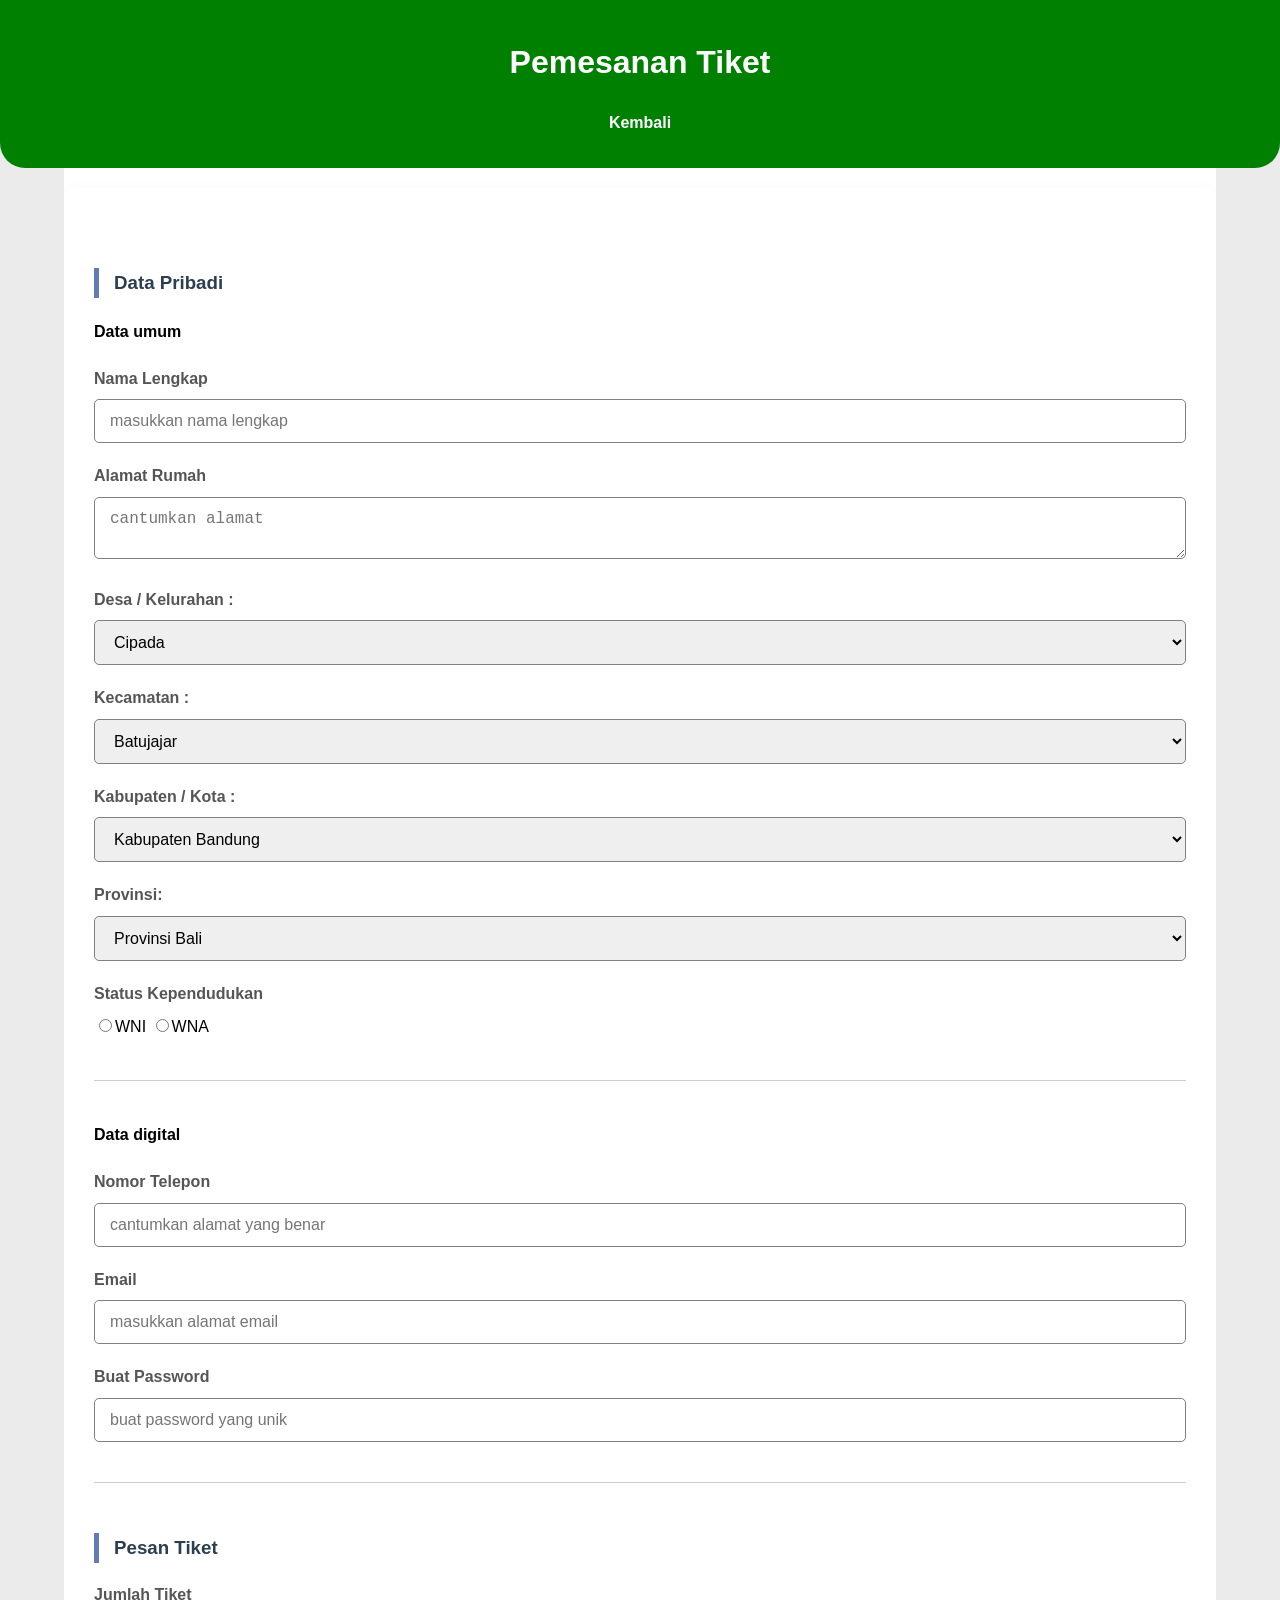
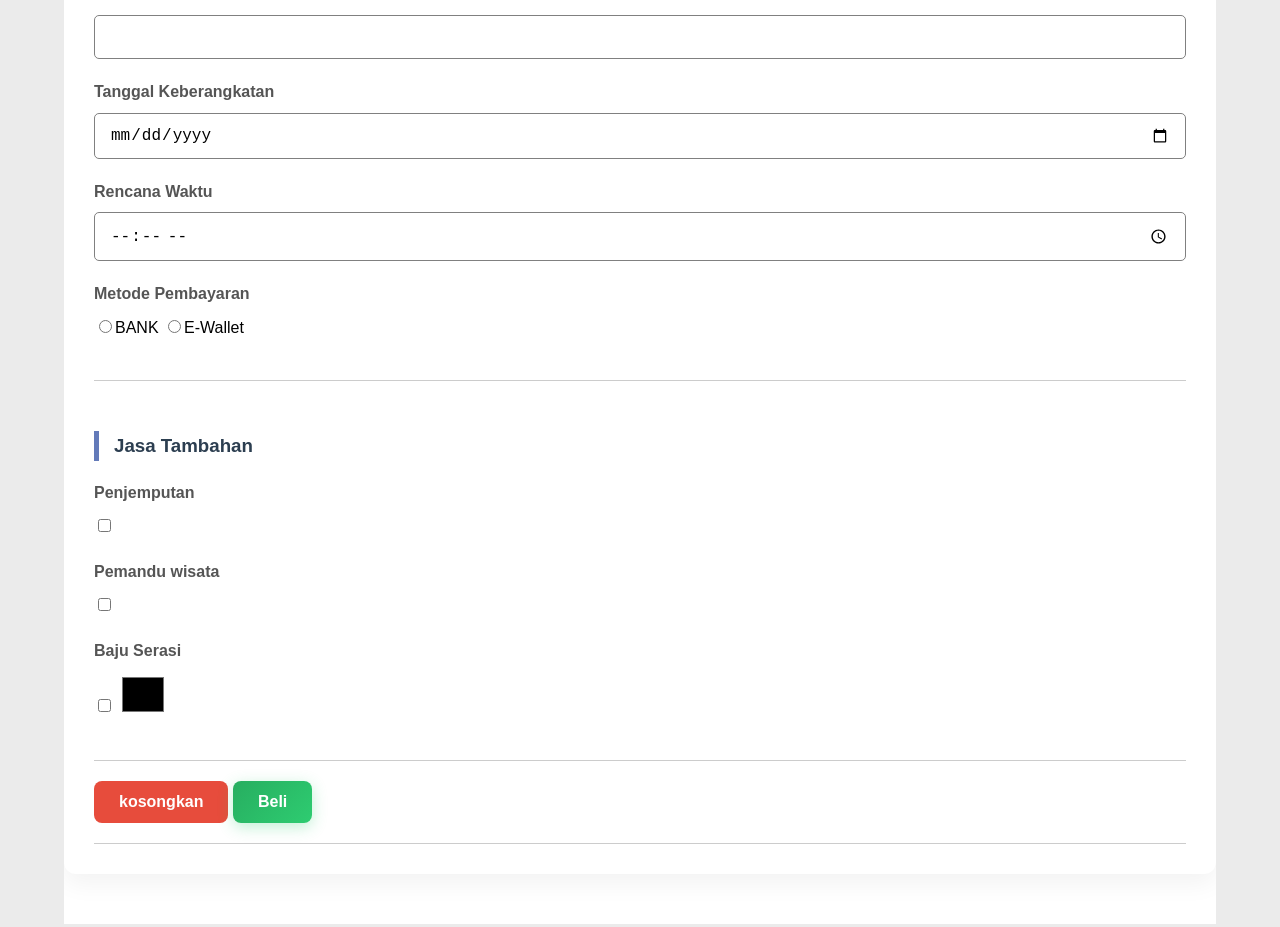
==== pemesanan.html @ 417be09e "Menambahkan file" ====
<!DOCTYPE html>
<html lang="en">
<head>
  <meta charset="UTF-8">
  <meta name="viewport" content="width=device-width, initial-scale=1.0">
  <meta http-equiv="X-UA-Compatible" content="ie=edge">
  <title>Pemesanan Tiket</title>
  <link rel="stylesheet" href="style.css">
</head>
<body>
  <header>
    <h1>Pemesanan Tiket</h1>
    <nav>
      <ul>
        <li><a href="index.html">Kembali</a></li>
      </ul>
    </nav>
  </header>
  <main class="container">
    <form id="orderForm">
      <section>
        <h3>Data Pribadi</h3>
        <h4>Data umum</h4>
        <div class="form-group">
          <label>Nama Lengkap</label>
          <input type="text" id="nama" name="nama" placeholder="masukkan nama lengkap">
        </div>
        
        <div class="form-group">
          <label>Alamat Rumah</label>
          <textarea id="alamat" name="alamat" placeholder="cantumkan alamat"></textarea>
        </div>
        
        <div class="form-group">
          <label for="desa">Desa / Kelurahan :</label>
          <select name="desa" id="desa">
            <option value="Cipada">Cipada</option>
            <option value="Jambudipa">Jambudipa</option>
            <option value="Kertawangi">Kertawangi</option>
            <option value="Padaasih">Padaasih</option>
            <option value="Pasirhalang">Pasirhalang</option>
            <option value="Pasirlangu">Pasirlangu</option>
            <option value="Sadangmekar">Sadangmekar</option>
            <option value="Tugumukti">Tugumukti</option>
          </select>
        </div>
        <div class="form-group">
          <label for="kecamatan">Kecamatan :</label>
          <select name="kecamatan" id="kecamatan">
            <option value="Batujajar">Batujajar</option>
            <option value="Cihampelas">Cihampelas</option>
            <option value="Cikalongwetan">Cikalongwetan</option>
            <option value="Cililin">Cililin</option>
            <option value="Cipatat">Cipatat</option>
            <option value="Cipeundeuy">Cipeundeuy</option>
            <option value="Cipongkor">Cipongkor</option>
            <option value="Cisarua">Cisarua</option>
          </select>
        </div>
        <div class="form-group">
          <label for="kab">Kabupaten / Kota :</label>
          <select name="kab" id="kab">
            <option value="Kabupaten Bandung">Kabupaten Bandung</option>
            <option value="Kabupaten Bandung Barat">Kabupaten Bandung Barat</option>
            <option value="Kabupaten Bogor">Kabupaten Bogor</option>
            <option value="Kabupaten Bekasi">Kabupaten Bekasi</option>
            <option value="Kabupaten Cianjur">Kabupaten Cianjur</option>
            <option value="Kota Bandung">Kota Bandung</option>
            <option value="Kota Banjar">Kota Banjar</option>
            <option value="Kota Bogor">Kota Bogor</option>
            <option value="Kota Bekasi">Kota Bekasi</option>
            <option value="Kota Cimahi">Kota Cimahi</option>
          </select>
        </div>
        <div class="form-group">
          <label for="prov">Provinsi:</label>
          <select name="prov" id="prov">
            <option value="Provinsi Bali">Provinsi Bali</option>
            <option value="Provinsi Banten">Provinsi Banten</option>
            <option value="Provinsi DI Yogyakarta">Provinsi DI Yogyakarta</option>
            <option value="Provinsi DKI Jakarta">Provinsi DKI Jakarta</option>
            <option value="Provinsi Lampung">Provinsi Lampung</option>
            <option value="Provinsi Jawa Barat">Provinsi Jawa Barat</option>
            <option value="Provinsi Jawa Tengah">Provinsi Jawa Tengah</option>
            <option value="Provinsi Jawa Timur">Provinsi Jawa Timur</option>
          </select>
        </div>
        
        <div class="form-group">
          <label>Status Kependudukan</label>
          <input type="radio" id="status" name="status">WNI
          <input type="radio" id="status" name="status">WNA
        </div>
      </section>
      
      <section>
        <h4>Data digital</h4>
        <div class="form-group">
          <label>Nomor Telepon</label>
          <input type="tel" id="telepon" name="telepon" placeholder="cantumkan alamat yang benar" required>
        </div>
        
        <div class="form-group">
          <label>Email</label>
          <input type="email" id="email" name="email" placeholder="masukkan alamat email" required>
        </div>
        
        <div class="form-group">
          <label>Buat Password</label>
          <input type="password" id="pass" name="pass" placeholder="buat password yang unik" required>
        </div>
      </section>
      
      <section>
        <h3>Pesan Tiket</h3>
        <div class="form-group">
          <label>Jumlah Tiket</label>
          <input type="number" id="jumlah" name="jumlah" min="1" max="1500">
        </div>
        
        <div class="form-group">
          <label>Tanggal Keberangkatan</label>
          <input type="date" id="tanggal" name="tanggal">
        </div>
        
        <div class="form-group">
          <label>Rencana Waktu</label>
          <input type="time" id="waktu" name="waktu">
        </div>
        
        <div class="form-group">
          <label>Metode Pembayaran</label>
          <input type="radio" id="pembayaran" value="bank">BANK
          <input type="radio" id="pembayaran" value="e-wallet">E-Wallet
        </div>
      </section>
      
      <section>
          <h3>Jasa Tambahan</h3>
          <div class="form-group">
            <label>Penjemputan</label>
            <input type="checkbox" name="addon" value="jemput">
          </div>
          
          <div class="form-group">
            <label>Pemandu wisata</label>
            <input type="checkbox" name="addon" value="pemandu">
          </div>
          
          <div class="form-group">
            <label>Baju Serasi</label>
            <input type="checkbox" name="addon" value="warna_baju">
            <input type="color">
          </div>
      </section>
      
      <section>
        <div>
          <input type="reset" value="kosongkan">
          <input type="submit" value="Beli">
        </div>
      </section>
    </form>
    
    <div id="result" style="margin-top: 20px; padding: 15px; background: #A8FBD3; display: none;">
        <h3>Data Berhasil Disimpan!</h3>
        <p id="displayData"></p>
    </div>
  </main>
  
  <script>
    document.getElementById('orderForm').addEventListener('submit', function(event) {
        event.preventDefault(); // Mencegah reload halaman

        // 1. Mengambil data menggunakan FormData
        const formData = new FormData(this);
        const dataObj = {};

        // Penanganan khusus untuk checkbox (karena bisa pilih lebih dari satu)
        const addons = formData.getAll('addon');

        // 2. Memproses data menjadi Object agar mudah disimpan
        formData.forEach((value, key) => {
            // Jika kuncinya adalah 'addon', kita masukkan array yang sudah diproses di atas
            if (key === 'addon') {
                dataObj[key] = addons;
            } else if (value instanceof File) {
                dataObj[key] = value.name ? value.name : "Tidak ada file";
            } else {
                dataObj[key] = value;
            }
        });

        // 3. Menyimpan ke LocalStorage (Simulasi Database di Browser)
        // Data ini akan tetap ada meskipun browser ditutup
        localStorage.setItem('pesananTerakhir', JSON.stringify(dataObj));

        // 4. Membuat tampilan output yang lebih cantik
        let outputHtml = '<ul style="list-style: none; padding: 0;">';
        for (const [key, value] of Object.entries(dataObj)) {

            const label = key.replace('_', ' ').toUpperCase();
            outputHtml += `<li style="margin-bottom: 5px; border-bottom: 1px solid grey; padding-bottom: 5px;">
                            <strong>${label}:</strong> ${Array.isArray(value) ? value.join(', ') : value}
                          </li>`;
        }
        outputHtml += '</ul>';
        
        const resultDiv = document.getElementById('result');
        const displayData = document.getElementById('displayData');

        displayData.innerHTML = outputHtml;
        resultDiv.style.display = 'block';

        resultDiv.scrollIntoView({ behavior: 'smooth' });

        alert("Halo " + dataObj.nama + ", data pesanan Anda telah disimpan di sistem lokal!");
    });

    window.addEventListener('load', () => {
        const savedData = localStorage.getItem('pesananTerakhir');
        if (savedData) {
            console.log("Data pesanan terakhir ditemukan:", JSON.parse(savedData));
        }
    });
  </script>
</body>
</html>
---- style.css ----
body {
  font-family: 'Segoe UI', Tahoma, Geneva, Verdana, sans-serif;
  margin: 0;
  line-height: 1.6;
  color: #000;
  background: #EBEBEB;
}

header {
  background: #008000;
  color: white;
  padding: 1rem 0;
  text-align: center;
  border-bottom-left-radius: 25px;
  border-bottom-right-radius: 25px;
}

nav ul {
  list-style: none;
  padding: 0;
}

nav ul li {
  display: inline;
  margin: 0 15px;
}

nav ul li a {
  color: white;
  text-decoration: none;
  font-weight: bold;
}

p {
  margin: 15px;
}
h2 {
  margin: 20px;
}

.container {
  width: 90%;
  margin: auto;
  overflow: hidden;
  padding: 20px 0;
  background: white;
}

section {
  padding: 20px 0;
  border-bottom: 1px solid #ccc;
}

.gallery img {
  width: 95%;
  max-width: 400px;
  height: auto;
  border-radius: 8px;
  margin: 10px;
}

table {
  width: 100%;
  border-collapse: collapse;
  margin: 20px 0;
}
table, th, td {
  border: 1px solid #808080;
  padding: 12px;
  text-align: left;
}
th {
  background-color: #C0C0C0;
}

footer {
  background: #008000;
  color: white;
  text-align: center;
  padding: 20px 0;
  margin-top: 20px;
  border-top-left-radius: 25px;
  border-top-right-radius: 25px;
}

@media (max-width: 1440px) { 
  video {
    width: 90%;
    margin: auto;
  }
  img {
    width: 90%;
    margin: auto;
    padding: 8px;
  }
} 
@media (max-width: 600px) {
  nav ul li {
    display: block;
    margin-bottom: 10px;
  }
}

form {
    background: white;
    padding: 30px;
    border-radius: 12px;
    box-shadow: 0 10px 25px rgba(0,0,0,0.05); /* Efek melayang */
    margin-bottom: 30px;
}
section h3 {
    border-left: 5px solid #637AB9;
    padding-left: 15px;
    margin-top: 30px;
    color: #2c3e50;
}

.form-group { margin-bottom: 20px; }
label { display: block; font-weight: 600; margin-bottom: 8px; color: #555; }

input[type="text"], input[type="email"], input[type="password"],
input[type="tel"], input[type="number"],
input[type="date"], input[type="time"], select, textarea {
    width: 100%;
    padding: 12px 15px;
    border: 1px solid grey;
    border-radius: 5px;
    transition: all 0.8s ease;
    box-sizing: border-box;
    font-size: 1rem;
}

input[type="submit"], input[type="reset"], button {
    padding: 12px 25px;
    border: none;
    border-radius: 8px;
    font-weight: bold;
    cursor: pointer;
    transition: transform 0.2s, box-shadow 0.2s, background 0.3s;
    font-size: 1rem;
    display: inline-block;
}

input[type="submit"] {
    background: linear-gradient(135deg, #27ae60, #2ecc71);
    color: white;
    box-shadow: 0 4px 15px rgba(46, 204, 113, 0.3);
}

input[type="reset"] {
    background: #e74c3c;
    color: white;
}

input[type="submit"]:hover, input[type="reset"]:hover, input[type="button"]:hover {
    transform: translateY(-2px); /* Efek sedikit naik saat hover */
    filter: brightness(1.1);
    box-shadow: 0 6px 20px rgba(0, 0, 0, 0.15);
}
input[type="submit"]:active, input[type="reset"]:active {
    transform: translateY(0);
}

input[type="color"] {
    height: 45px;
    cursor: pointer;
    border: none;
    background: none;
}
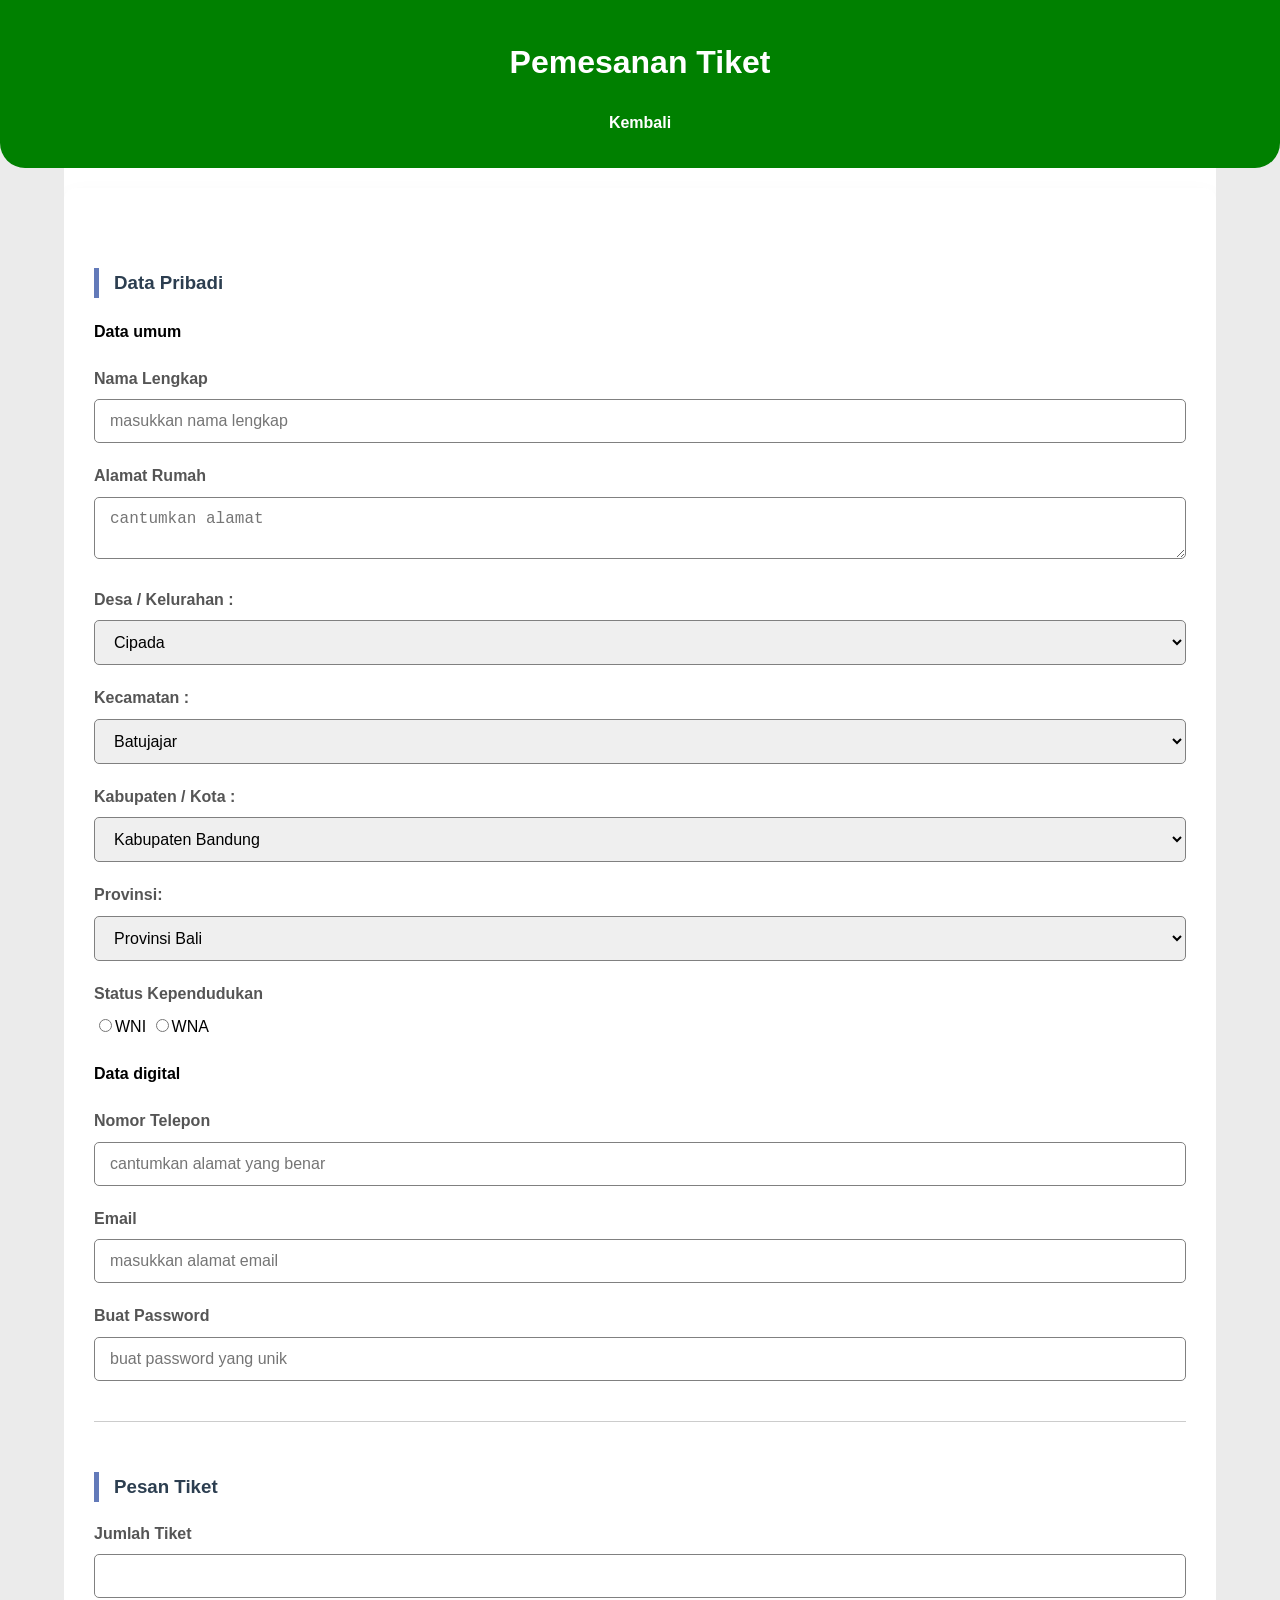
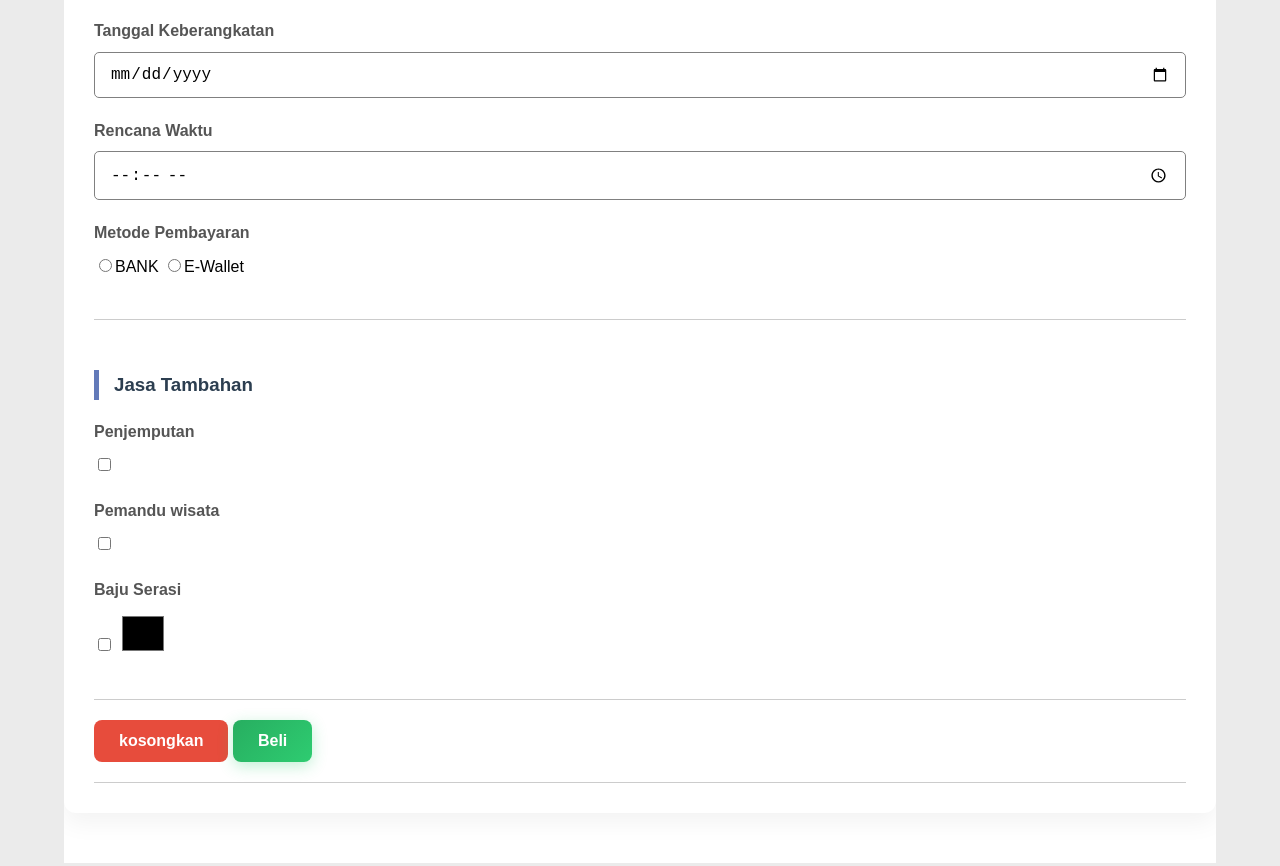
==== commit 201eb26f: "Remove empty section from pemesanan.html Removed an empty section from the pemesanan.html file." ====
--- a/pemesanan.html
+++ b/pemesanan.html
@@ -91,9 +91,7 @@
           <input type="radio" id="status" name="status">WNI
           <input type="radio" id="status" name="status">WNA
         </div>
-      </section>
-      
-      <section>
+      
         <h4>Data digital</h4>
         <div class="form-group">
           <label>Nomor Telepon</label>
@@ -225,4 +223,4 @@
     });
   </script>
 </body>
-</html>+</html>
